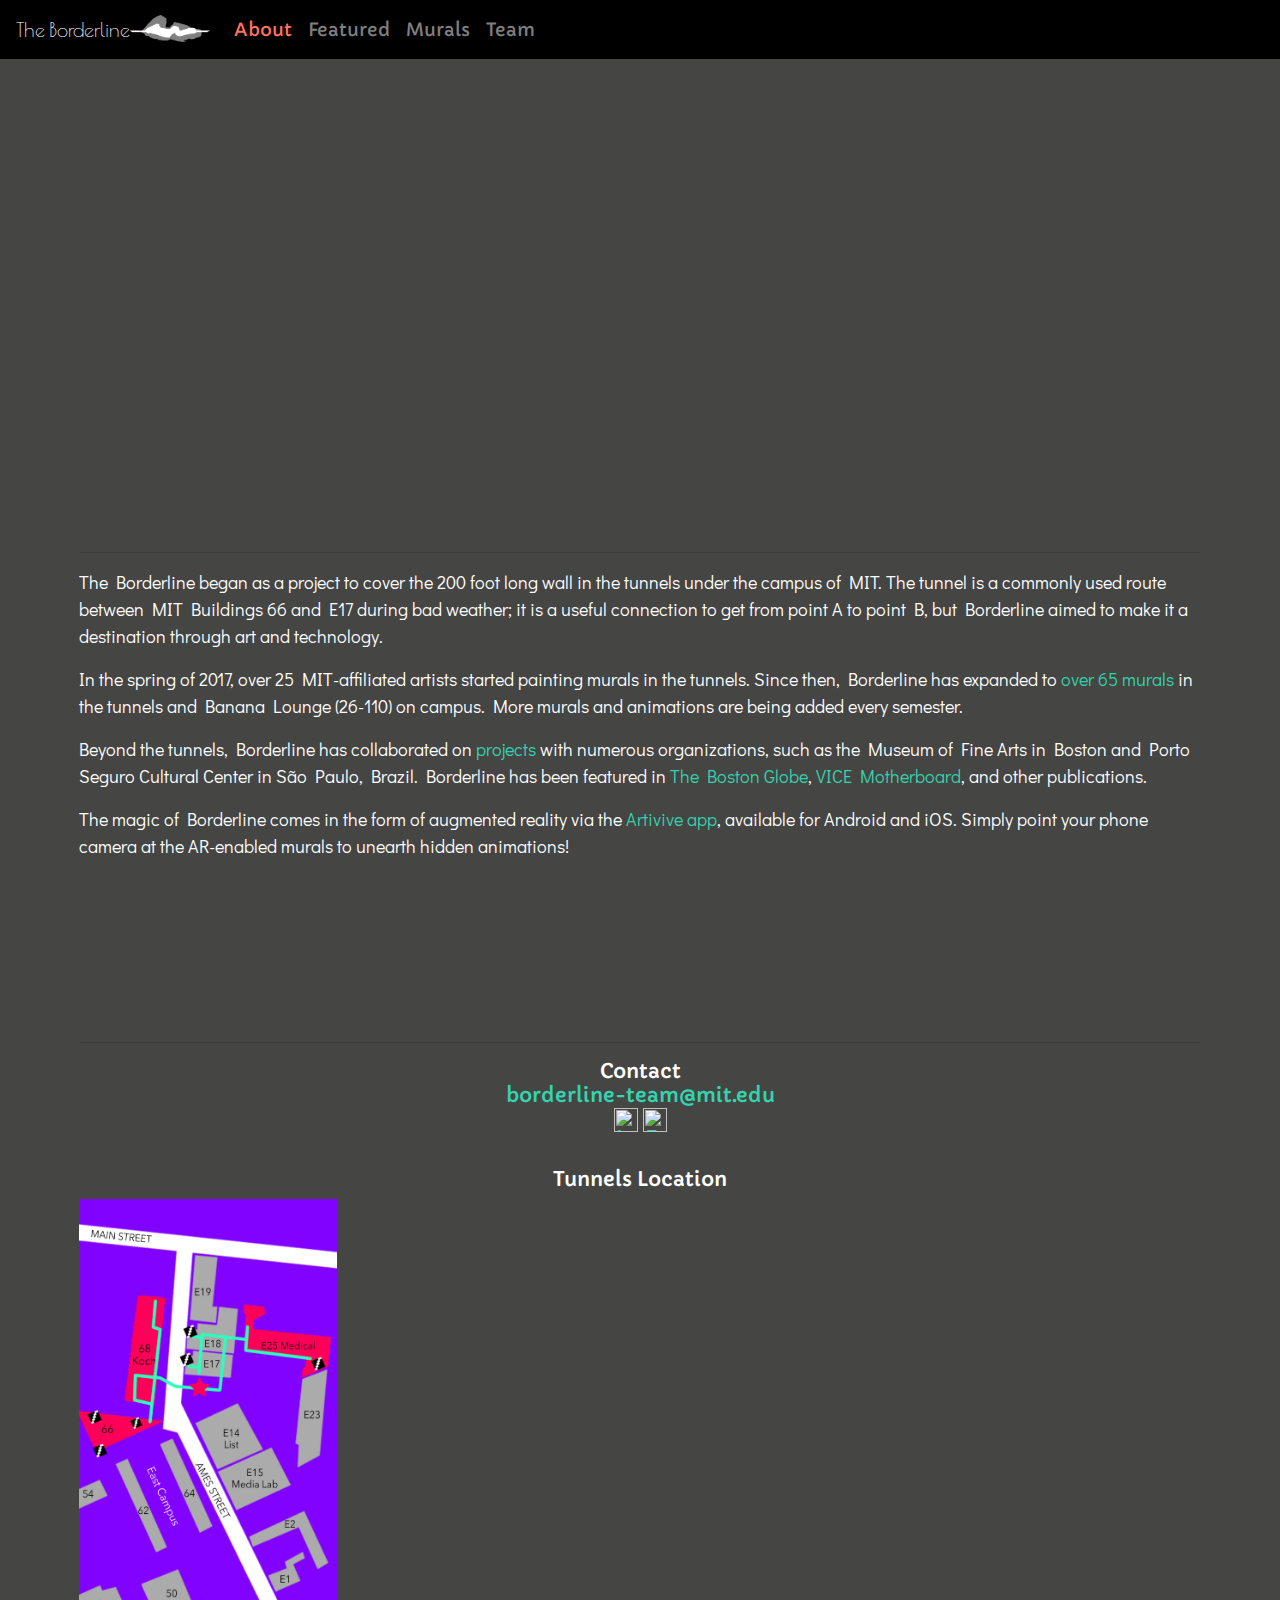
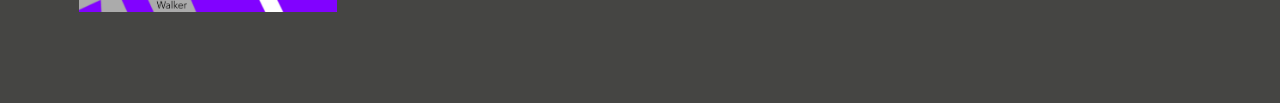
==== about.html @ 9fb213d9 "fix charset for foreign characters" ====
<html>

<head>
  <title>About</title>
  <link rel='icon' href='./images/assets/circleLogo.png' type='image/x-icon'>

  <meta name="viewport" content="width=device-width, initial-scale=1">
  <meta http-equiv="Content-Type" content="text/html; charset=utf-8">
  <script src="https://ajax.googleapis.com/ajax/libs/jquery/3.4.1/jquery.min.js"></script>

  <link rel="stylesheet" href="https://maxcdn.bootstrapcdn.com/bootstrap/4.4.1/css/bootstrap.min.css">
  <script src="https://cdnjs.cloudflare.com/ajax/libs/popper.js/1.16.0/umd/popper.min.js"></script>
  <script src="https://maxcdn.bootstrapcdn.com/bootstrap/4.4.1/js/bootstrap.min.js"></script>

  <link rel="stylesheet" href="https://use.fontawesome.com/releases/v5.7.0/css/all.css">
  <link href="https://fonts.googleapis.com/css2?family=Capriola&display=swap" rel="stylesheet">
  <link href="https://fonts.googleapis.com/css2?family=Didact+Gothic&display=swap" rel="stylesheet">
  <link href="https://fonts.googleapis.com/css2?family=Poiret+One&display=swap" rel="stylesheet">

  <link rel="stylesheet" href="main.css">

  <style>
    .about-page {
      width: 90%;
    }

    h5 {
      text-align: center;
    }

    #youTube {
      height: 50%;
    }

    .ar {
      text-align: center;
    }

    video {
      width: 60%;
      display: inline-block;
    }

    #gmap {
      width: 100%;
      height: 100%;
    }

    @media only screen and (max-width: 600px) {
      #youTube {
        height: 25%;
      }

      video {
        width: 90%;
      }
    }
  </style>
</head>

<body>
  <nav class="navbar navbar-expand-md navbar-dark sticky">
    <!-- Brand/logo   -->
    <a class="navbar-brand" href="index.html">
      <div class="text-logo">The Borderline</div>
      <img src="./images/assets/grayLogo.png" alt="Borderline" style="width: 80px;">
    </a>

    <!-- Hamburger -->
    <button class="navbar-toggler" type="button" data-toggle="collapse" data-target="#navbarSupportedContent"
      aria-controls="navbarSupportedContent" aria-expanded="false" aria-label="Toggle navigation">
      <span class="navbar-toggler-icon"></span>
    </button>

    <!-- Links -->
    <div class="collapse navbar-collapse" id="navbarSupportedContent">
      <ul class="navbar-nav mr-auto">
        <li class="nav-item active"><a class="nav-link" href="#">
            About
          </a></li>
        <li class="nav-item dropdown"><a class="nav-link" href="featured.html">
            Featured
          </a>
          <div class="dropdown-content" id="dc">
            <!-- <a href="projects.html">Projects</a>
            <a href="blog.html">Blog</a>
            <a href="mural_blog.html">Artists</a> -->
            <a href="featured.html#press">Press</a>
          </div>
        </li>
        <li class="nav-item"><a class="nav-link" href="murals.html">
            Murals
          </a></li>
        <li class="nav-item"><a class="nav-link" href="team.html">
            Team
          </a></li>
      </ul>
    </div>
  </nav>

  <div class="container-fluid about-page">
    <br>
    <iframe id="youTube" width="100%" src="https://www.youtube.com/embed/0rUwgOZ4LUg" frameborder="0"
      allow="accelerometer; autoplay; encrypted-media; gyroscope; picture-in-picture" allowfullscreen></iframe>
    <hr>
    <div class="intro">
      <p>The Borderline began as a project to cover the 200 foot long wall in the tunnels under the campus of MIT. The
        tunnel is a commonly used route between MIT Buildings 66 and E17 during bad weather; it is a useful connection
        to get from point A to point B, but Borderline aimed to make it a destination through art and technology.
      </p>
      <p>
        In the spring of 2017, over 25 MIT-affiliated artists started painting murals in the tunnels. Since then,
        Borderline has expanded to <a href="murals.html" target="murals">over 65 murals</a> 
        in the tunnels and Banana Lounge (26-110) on campus. More murals and
        animations are being added every semester.
      </p>
      <p>Beyond the tunnels, Borderline has collaborated on <a href="featured.html" target="murals">projects</a> with numerous organizations, such as the Museum of
        Fine Arts in Boston and Porto Seguro Cultural Center in São Paulo, Brazil.
        Borderline has been featured in
        <a href="https://www3.bostonglobe.com/metro/2017/06/27/mit-students-create-mural-that-moves-when-viewed-through-smartphone/u1idI24UPjFoplIaPFroXP/story.html"
          target="bg">The Boston Globe</a>,
        <a href="https://www.vice.com/en_us/article/xw8bbn/mit-students-made-an-interactive-augmented-reality-mural"
          target="vice">VICE Motherboard</a>, and other publications.
      </p>
      <p>The magic of Borderline comes in the form of augmented reality via the <a
          href="https://apps.apple.com/us/app/artivive/id1188737494" target="vive">Artivive app</a>, available for
        Android and iOS. Simply point your phone camera at the AR-enabled murals to unearth hidden animations!
      </p>
      <div class="ar">
        <video loop="" muted="" webkit-playsinline="" playsinline="" autoplay="" preload="auto">Your browser does not
          support HTML5 video.
          <source src="https://oembed.vice.com/files/87cb4159cece173779e9c84d7fe15b95.mp4" type="video/mp4"></video>
      </div>
      <hr>
      <h5>Contact <br> <a href="mailto:borderline-team@mit.edu?Subject=Interest"
          target="mail">borderline-team@mit.edu</a><br>
        <a href="https://www.instagram.com/mitborderline/" target="_ig"><img width="24px" height="24px" alt="Instagram"
            src="https://image.flaticon.com/icons/svg/174/174855.svg"></a>
        <a href="https://www.facebook.com/mitborderline/" target="_fb"><img width="24px" height="24px" alt="Facebook"
            src="https://image.flaticon.com/icons/svg/124/124010.svg"></a>
      </h5>
      <br>
      <h5>Tunnels Location <br> </h5>

      <div class="row">
        <div class="col-sm-3">
          <img width="100%" alt="Tunnels Map" src="./images/assets/tunnelMap.jpg">
        </div>
        <div class="col-sm-9">
          <iframe id="gmap"
            src="https://www.google.com/maps/embed?pb=!1m18!1m12!1m3!1d47174.47155937263!2d-71.16149754530454!3d42.355218621588!2m3!1f0!2f0!3f0!3m2!1i1024!2i768!4f13.1!3m3!1m2!1s0x89e370a8dfa0f551%3A0x1d98765812e5e8c6!2s55%20Ames%20St%2C%20Cambridge%2C%20MA%2002142!5e0!3m2!1sen!2sus!4v1587864062719!5m2!1sen!2sus"
            frameborder="0" style="border:0;" allowfullscreen="" aria-hidden="false" tabindex="0"></iframe>
        </div>
      </div>

    </div>

  </div>

  <br>

</body>

</html>
---- main.css ----
body {
    font-family: 'Capriola', sans-serif;
    font-size: large;
    background-color: #454543;
    overflow-x: hidden;
    color: white;
  }

.navbar-brand{
    float: left;
  }


.text-logo{
  font-family: 'Poiret One', cursive; 
  color: white;
  float: left;
}

.active a {
    color: #ff7360 !important;
  }

a {
    color: #34d4ae;
  }

.nav-item:hover:not(.active) a {
    color: #34d4ae !important;
  }

.sticky {
    position: sticky;
    top: 0;
    background-color: black;
    z-index: 999;
  }

body p {
    font-family: 'Didact Gothic', sans-serif;
  }

.container-fluid {
    margin: 0 5% 5% 5%;
    color: white;
  }

.intro {
    font-size: large;
  }
  
.dropdown {
    position: relative;
    display: inline-block;
  }

.dropdown-content {
    display: none;
    position: absolute;
    background-color:black;
    min-width: 120px;
    box-shadow: 0px 8px 16px 0px rgba(0, 0, 0, 0.2);
    z-index: 1;
    border-radius: 3px;
    color: white !important;
  }

#dc a {
    padding: 12px 16px;
    text-decoration: none;
    display: block;
    border-radius: 3px;
    color: rgba(255,255,255,0.5) !important;
  }

#dc a:hover {
    background-color: #262626;
    color: #34d4ae !important;
  }

.dropdown:hover .dropdown-content {
    display: block;
  }

@media only screen and (max-width: 768px) {
    .dropdown:hover .dropdown-content {
      display: none !important;
    }
  }
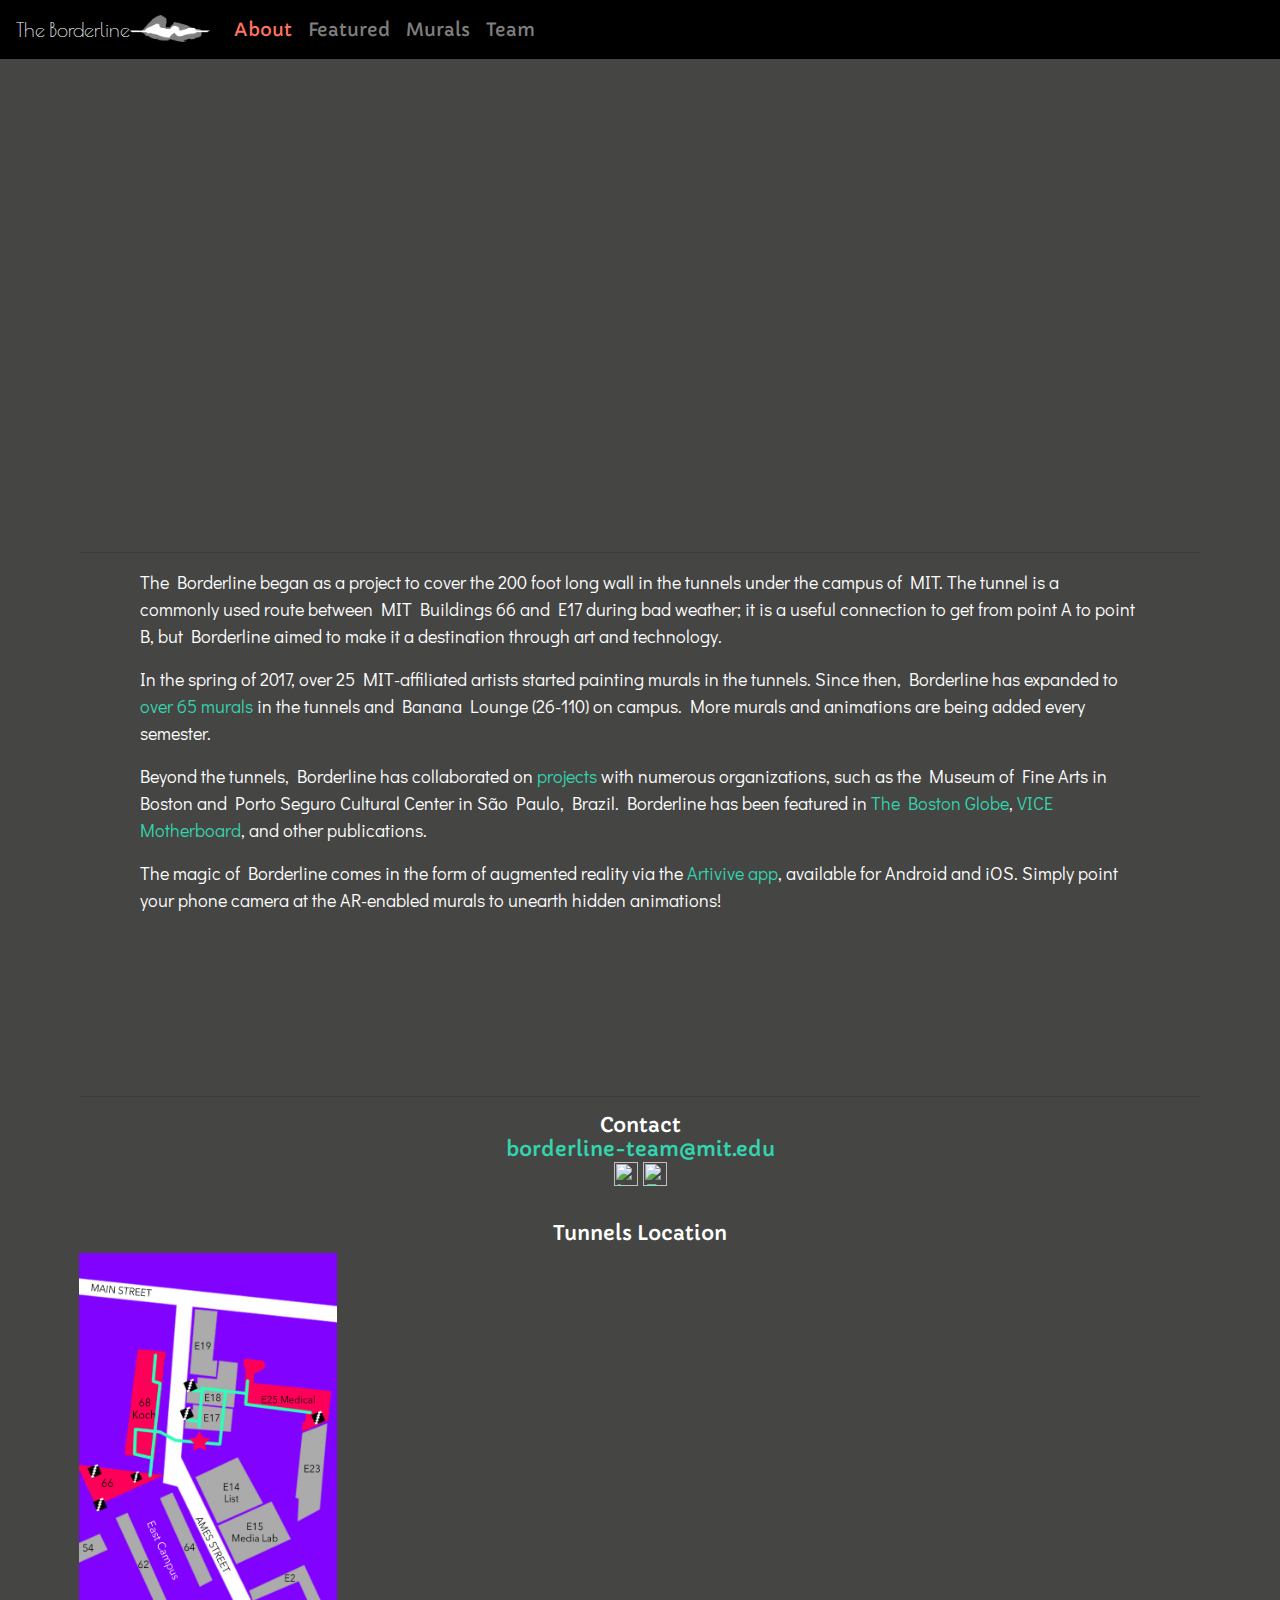
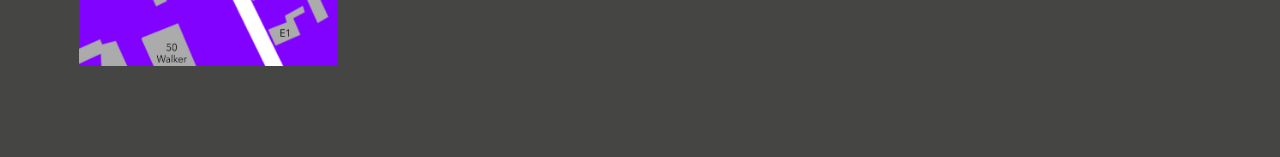
==== commit 5fe509bb: "made blogs less wide" ====
--- a/about.html
+++ b/about.html
@@ -18,6 +18,7 @@
   <link href="https://fonts.googleapis.com/css2?family=Poiret+One&display=swap" rel="stylesheet">
 
   <link rel="stylesheet" href="main.css">
+  <link rel="stylesheet" href="blogs.css">
 
   <style>
     .about-page {
@@ -82,9 +83,9 @@
             Featured
           </a>
           <div class="dropdown-content" id="dc">
-            <!-- <a href="projects.html">Projects</a>
+            <a href="projects.html">Projects</a>
             <a href="blog.html">Blog</a>
-            <a href="mural_blog.html">Artists</a> -->
+            <a href="mural_blog.html">Artists</a>
             <a href="featured.html#press">Press</a>
           </div>
         </li>
--- a/main.css
+++ b/main.css
@@ -86,4 +86,36 @@
     .dropdown:hover .dropdown-content {
       display: none !important;
     }
+  }
+
+  #top-btn {
+    display: none;
+    position: fixed;
+    bottom: 20px;
+    right: 30px;
+    z-index: 99;
+    border: none;
+    outline: none;
+    background-color: #ff1e00;
+    color: white;
+    cursor: pointer;
+    padding: 10px;
+    border-radius: 10px;
+    font-size: 14px;
+  }
+
+  #top-btn:hover {
+    cursor: pointer;
+    background-color: #ff7360;
+  }
+  .article {
+    display: inline-block;
+  }
+
+  .date {
+    color: #ff7360;
+  }
+
+  .italic {
+    font-style: italic;
   }--- a/blogs.css
+++ b/blogs.css
@@ -0,0 +1,13 @@
+body {
+    text-align: center;
+}
+
+p {
+    text-align: left;
+    max-width: max(80%, 1000px);
+    display: inline-block;
+}
+
+.images {
+    text-align: center !important;
+}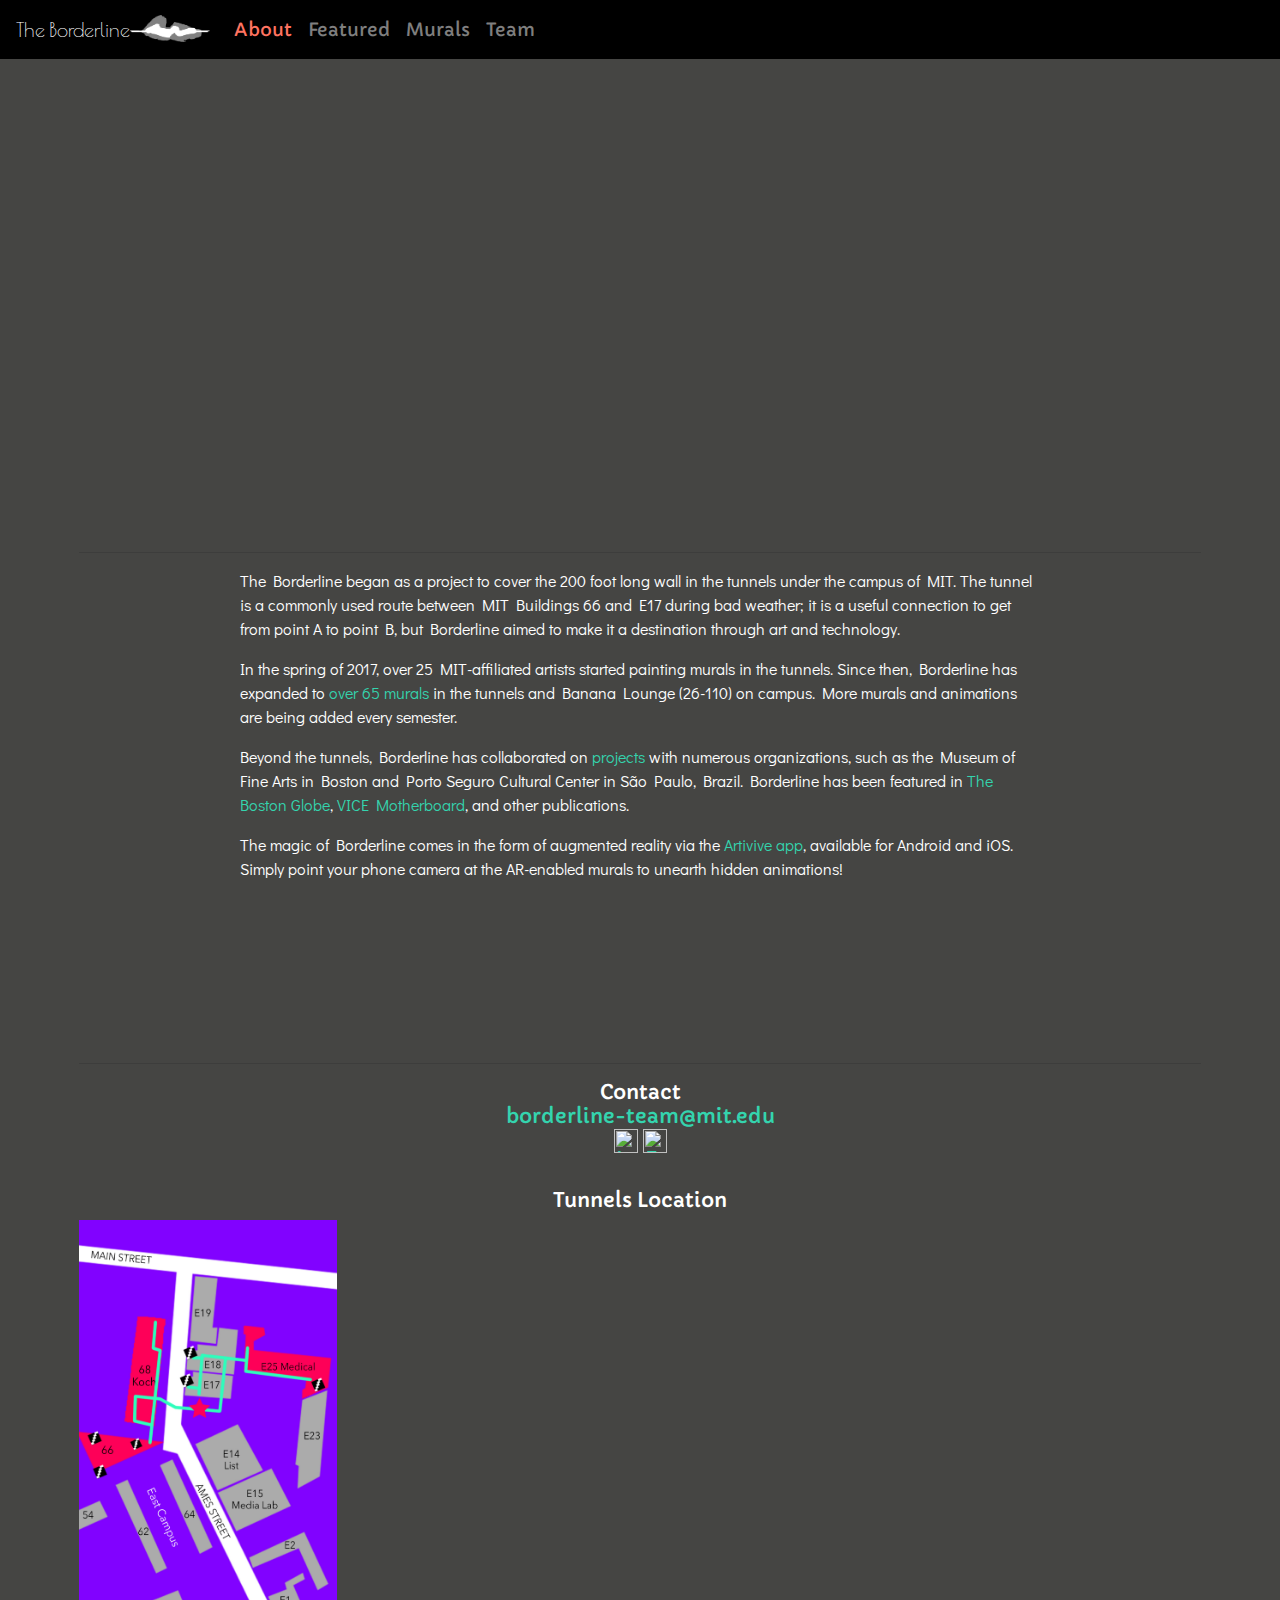
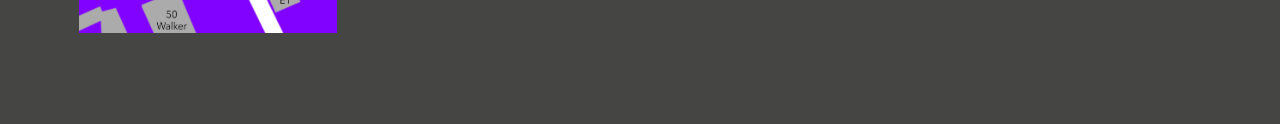
==== commit cebb570d: "make videos less wide" ====
--- a/about.html
+++ b/about.html
@@ -101,7 +101,7 @@
 
   <div class="container-fluid about-page">
     <br>
-    <iframe id="youTube" width="100%" src="https://www.youtube.com/embed/0rUwgOZ4LUg" frameborder="0"
+    <iframe id="youTube" style="width: 80%;" src="https://www.youtube.com/embed/0rUwgOZ4LUg" frameborder="0"
       allow="accelerometer; autoplay; encrypted-media; gyroscope; picture-in-picture" allowfullscreen></iframe>
     <hr>
     <div class="intro">
--- a/blogs.css
+++ b/blogs.css
@@ -4,10 +4,20 @@
 
 p {
     text-align: left;
-    max-width: max(80%, 1000px);
+    max-width: min(80%, 800px);
     display: inline-block;
+    font-size: 16px;
+}
+
+@media only screen and (max-width: 768px) {
+    p {
+        max-width: 100% !important;
+        font-size: large !important;
+    }
 }
 
 .images {
     text-align: center !important;
+    margin-bottom: 10px;
+    margin-top: 10px;
 }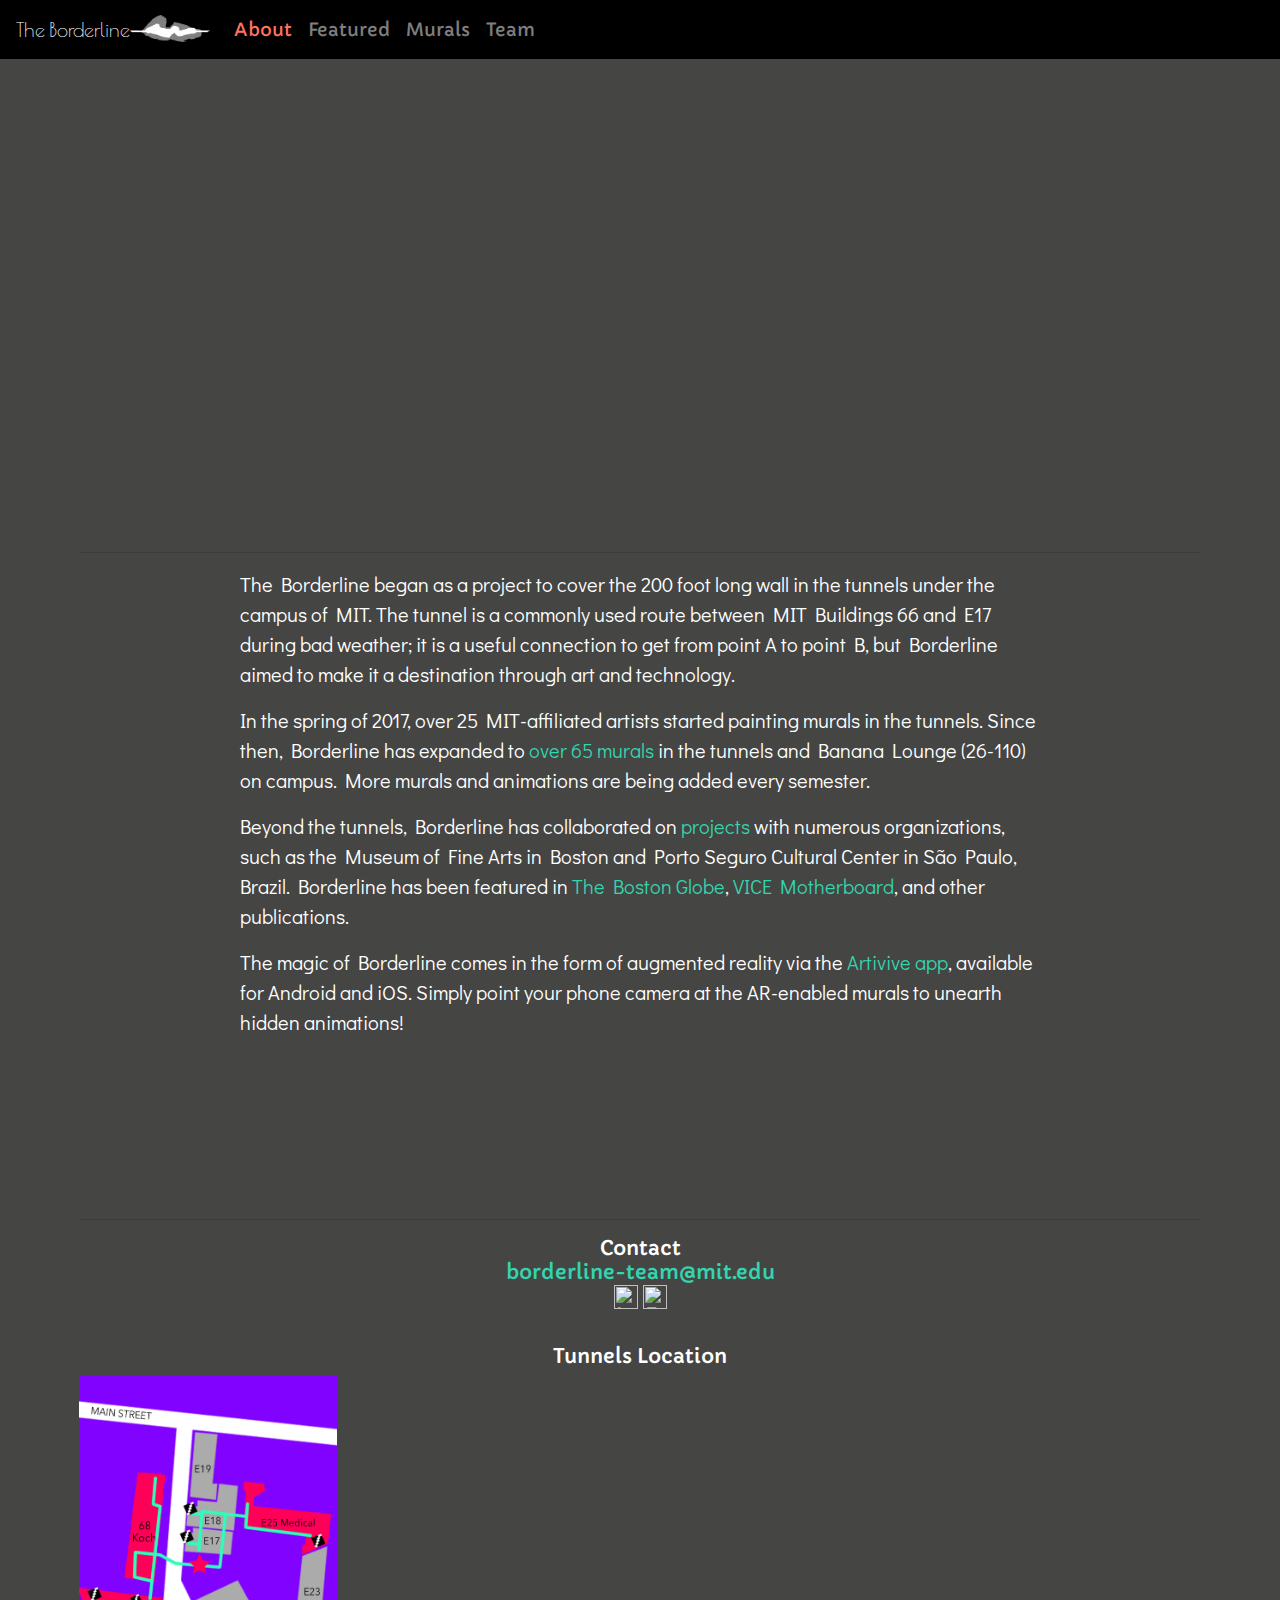
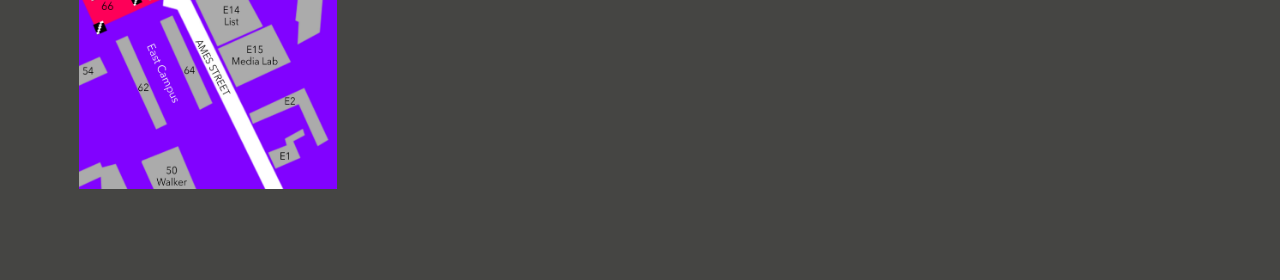
==== commit dce357b8: "slowed animations and made team page less wide" ====
--- a/about.html
+++ b/about.html
@@ -21,6 +21,9 @@
   <link rel="stylesheet" href="blogs.css">
 
   <style>
+    p {
+      font-size: 20px;
+    }
     .about-page {
       width: 90%;
     }
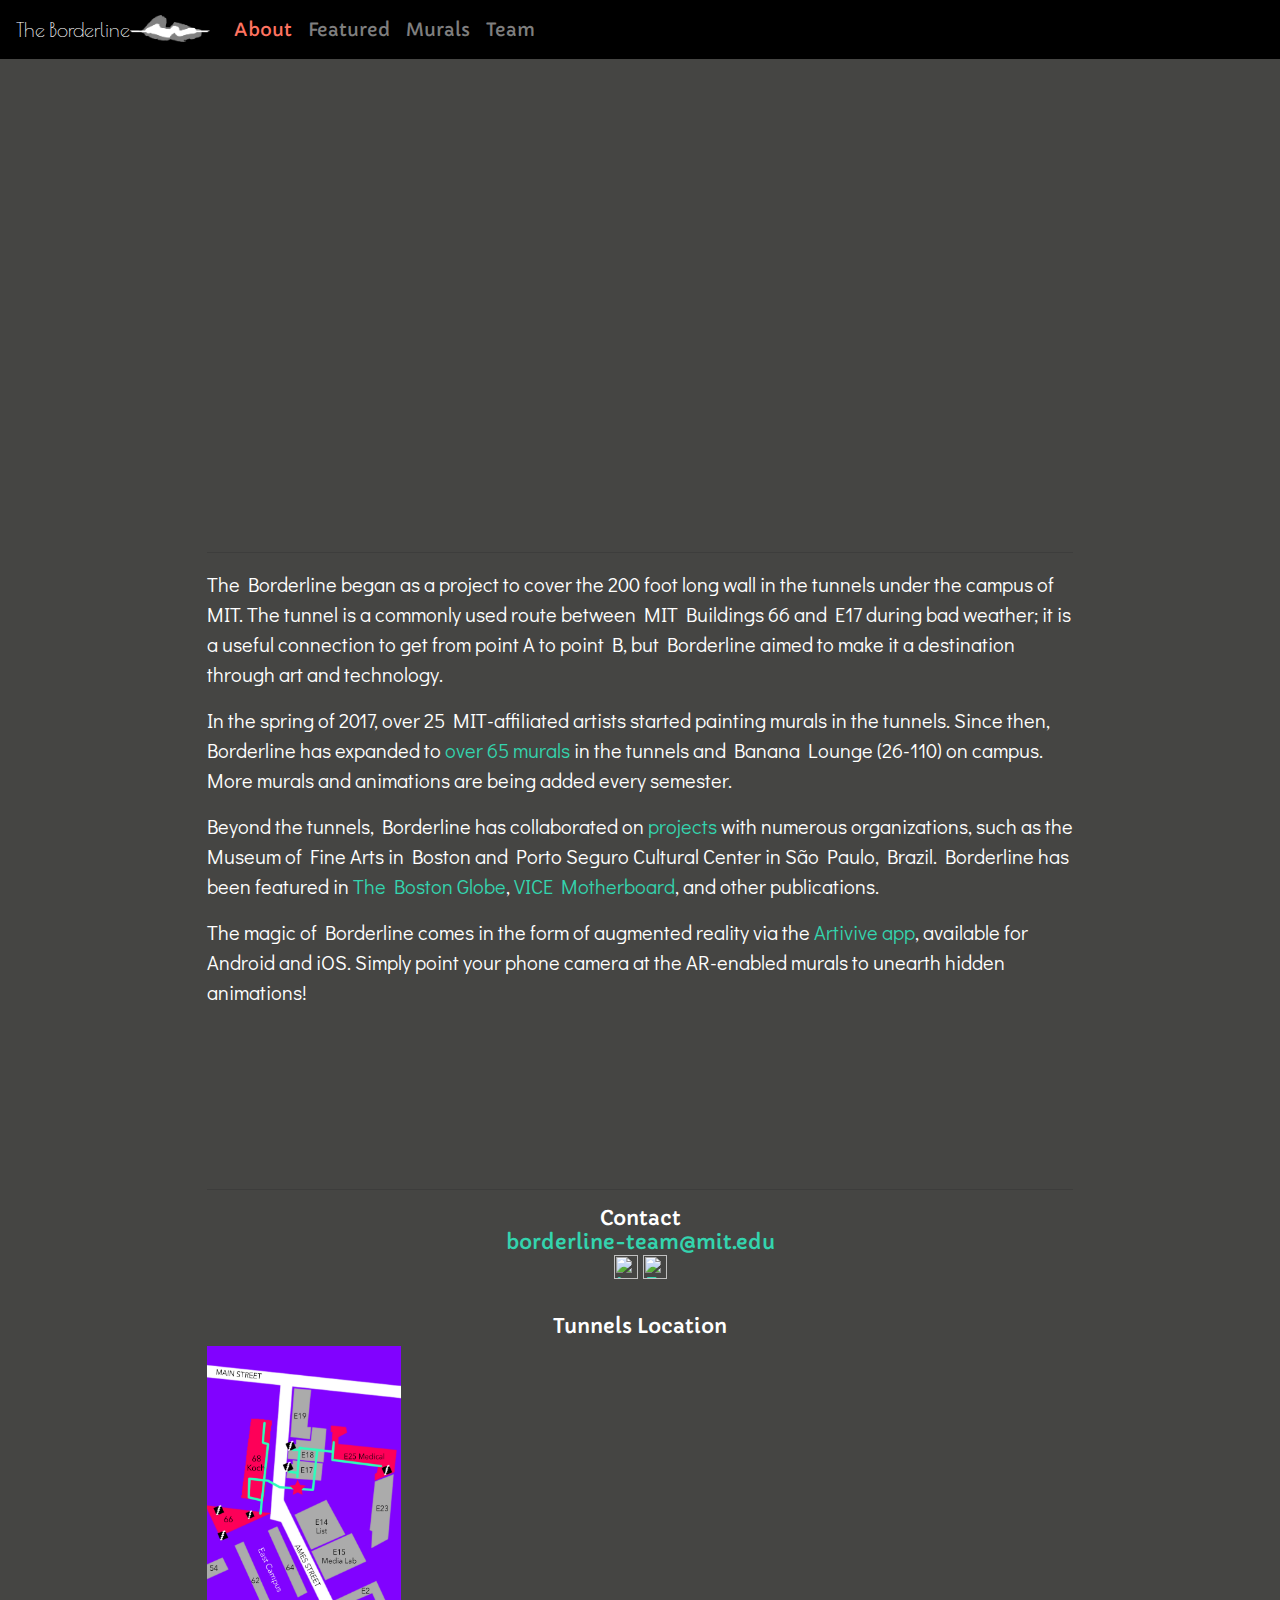
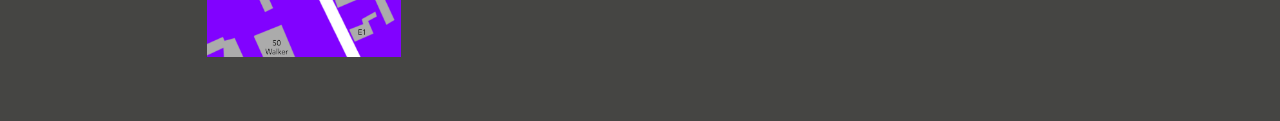
==== commit b89b0a02: "fix center-content css" ====
--- a/about.html
+++ b/about.html
@@ -18,7 +18,7 @@
   <link href="https://fonts.googleapis.com/css2?family=Poiret+One&display=swap" rel="stylesheet">
 
   <link rel="stylesheet" href="main.css">
-  <link rel="stylesheet" href="blogs.css">
+  <link rel="stylesheet" href="center-content.css">
 
   <style>
     p {
--- a/center-content.css
+++ b/center-content.css
@@ -0,0 +1,23 @@
+body {
+    text-align: center;
+  }
+
+  p {
+    font-size: 20px !important;
+    text-align: left;
+  }
+
+  .container-fluid {
+    display: inline-block;
+    max-width: min(70%, 1000px);
+  }
+
+  @media only screen and (max-width: 600px) {
+    .container-fluid {
+        max-width: 90%;
+    }
+  }
+
+  nav {
+    text-align: left !important;
+}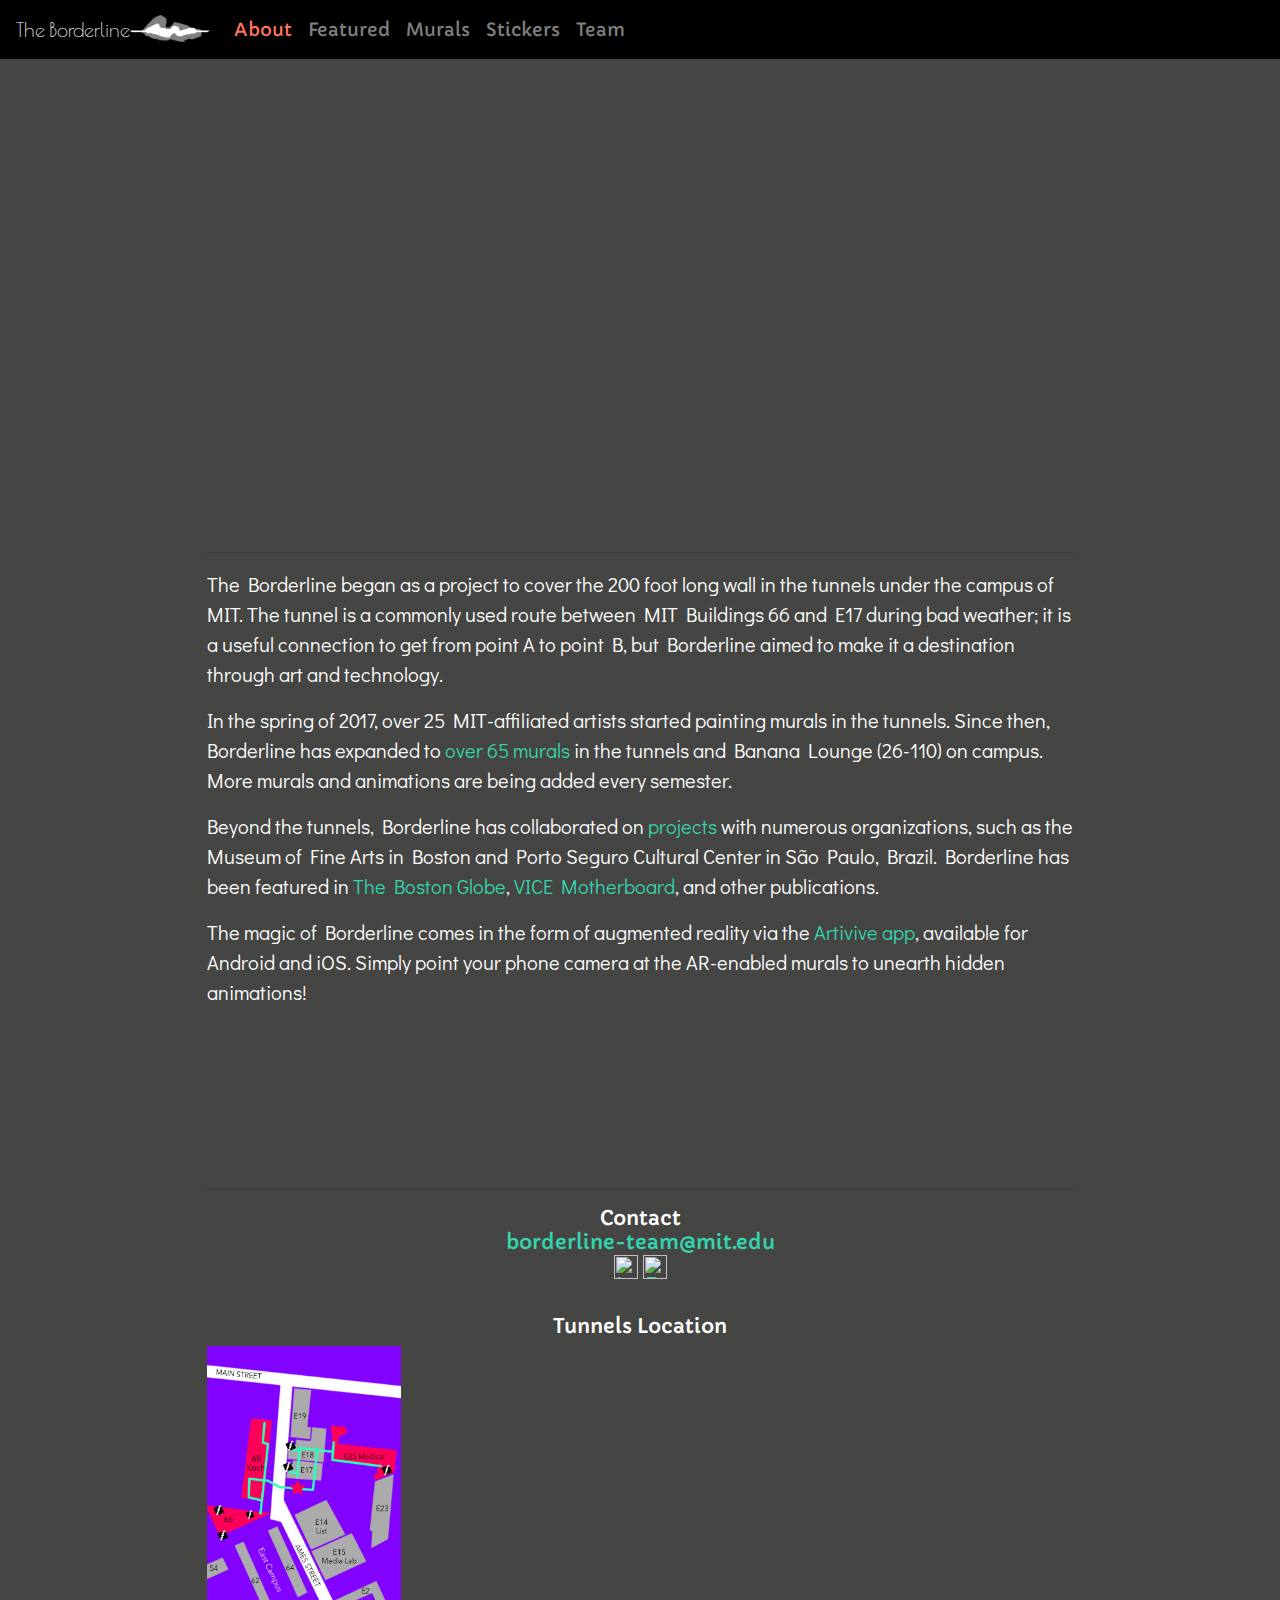
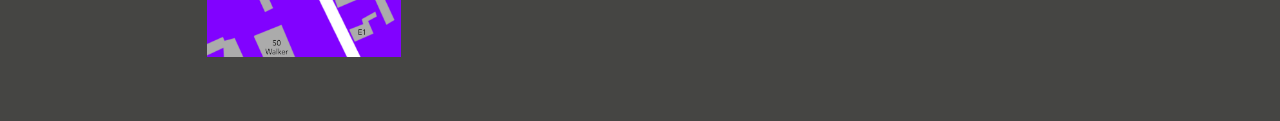
==== commit 63d717a7: "add RedBubble/Stickers to navbar" ====
--- a/about.html
+++ b/about.html
@@ -24,6 +24,7 @@
     p {
       font-size: 20px;
     }
+
     .about-page {
       width: 90%;
     }
@@ -95,6 +96,9 @@
         <li class="nav-item"><a class="nav-link" href="murals.html">
             Murals
           </a></li>
+        <li class="nav-item"><a class="nav-link" href="https://www.redbubble.com/people/mit-borderline/shop">
+            Stickers
+          </a></li>
         <li class="nav-item"><a class="nav-link" href="team.html">
             Team
           </a></li>
@@ -114,11 +118,12 @@
       </p>
       <p>
         In the spring of 2017, over 25 MIT-affiliated artists started painting murals in the tunnels. Since then,
-        Borderline has expanded to <a href="murals.html" target="murals">over 65 murals</a> 
+        Borderline has expanded to <a href="murals.html" target="murals">over 65 murals</a>
         in the tunnels and Banana Lounge (26-110) on campus. More murals and
         animations are being added every semester.
       </p>
-      <p>Beyond the tunnels, Borderline has collaborated on <a href="featured.html" target="murals">projects</a> with numerous organizations, such as the Museum of
+      <p>Beyond the tunnels, Borderline has collaborated on <a href="featured.html" target="murals">projects</a> with
+        numerous organizations, such as the Museum of
         Fine Arts in Boston and Porto Seguro Cultural Center in São Paulo, Brazil.
         Borderline has been featured in
         <a href="https://www3.bostonglobe.com/metro/2017/06/27/mit-students-create-mural-that-moves-when-viewed-through-smartphone/u1idI24UPjFoplIaPFroXP/story.html"
@@ -133,7 +138,8 @@
       <div class="ar">
         <video loop="" muted="" webkit-playsinline="" playsinline="" autoplay="" preload="auto">Your browser does not
           support HTML5 video.
-          <source src="https://oembed.vice.com/files/87cb4159cece173779e9c84d7fe15b95.mp4" type="video/mp4"></video>
+          <source src="https://oembed.vice.com/files/87cb4159cece173779e9c84d7fe15b95.mp4" type="video/mp4">
+        </video>
       </div>
       <hr>
       <h5>Contact <br> <a href="mailto:borderline-team@mit.edu?Subject=Interest"
--- a/main.css
+++ b/main.css
@@ -82,6 +82,10 @@
     display: block;
   }
 
+.images img{
+    padding-bottom: 10px;
+  }
+
 @media only screen and (max-width: 768px) {
     .dropdown:hover .dropdown-content {
       display: none !important;
--- a/center-content.css
+++ b/center-content.css
@@ -5,6 +5,7 @@
   p {
     font-size: 20px !important;
     text-align: left;
+    font-family: 'Didact Gothic', sans-serif;
   }
 
   .container-fluid {
@@ -20,4 +21,10 @@
 
   nav {
     text-align: left !important;
+}
+
+.images {
+  text-align: center !important;
+  margin-bottom: 10px;
+  margin-top: 10px;
 }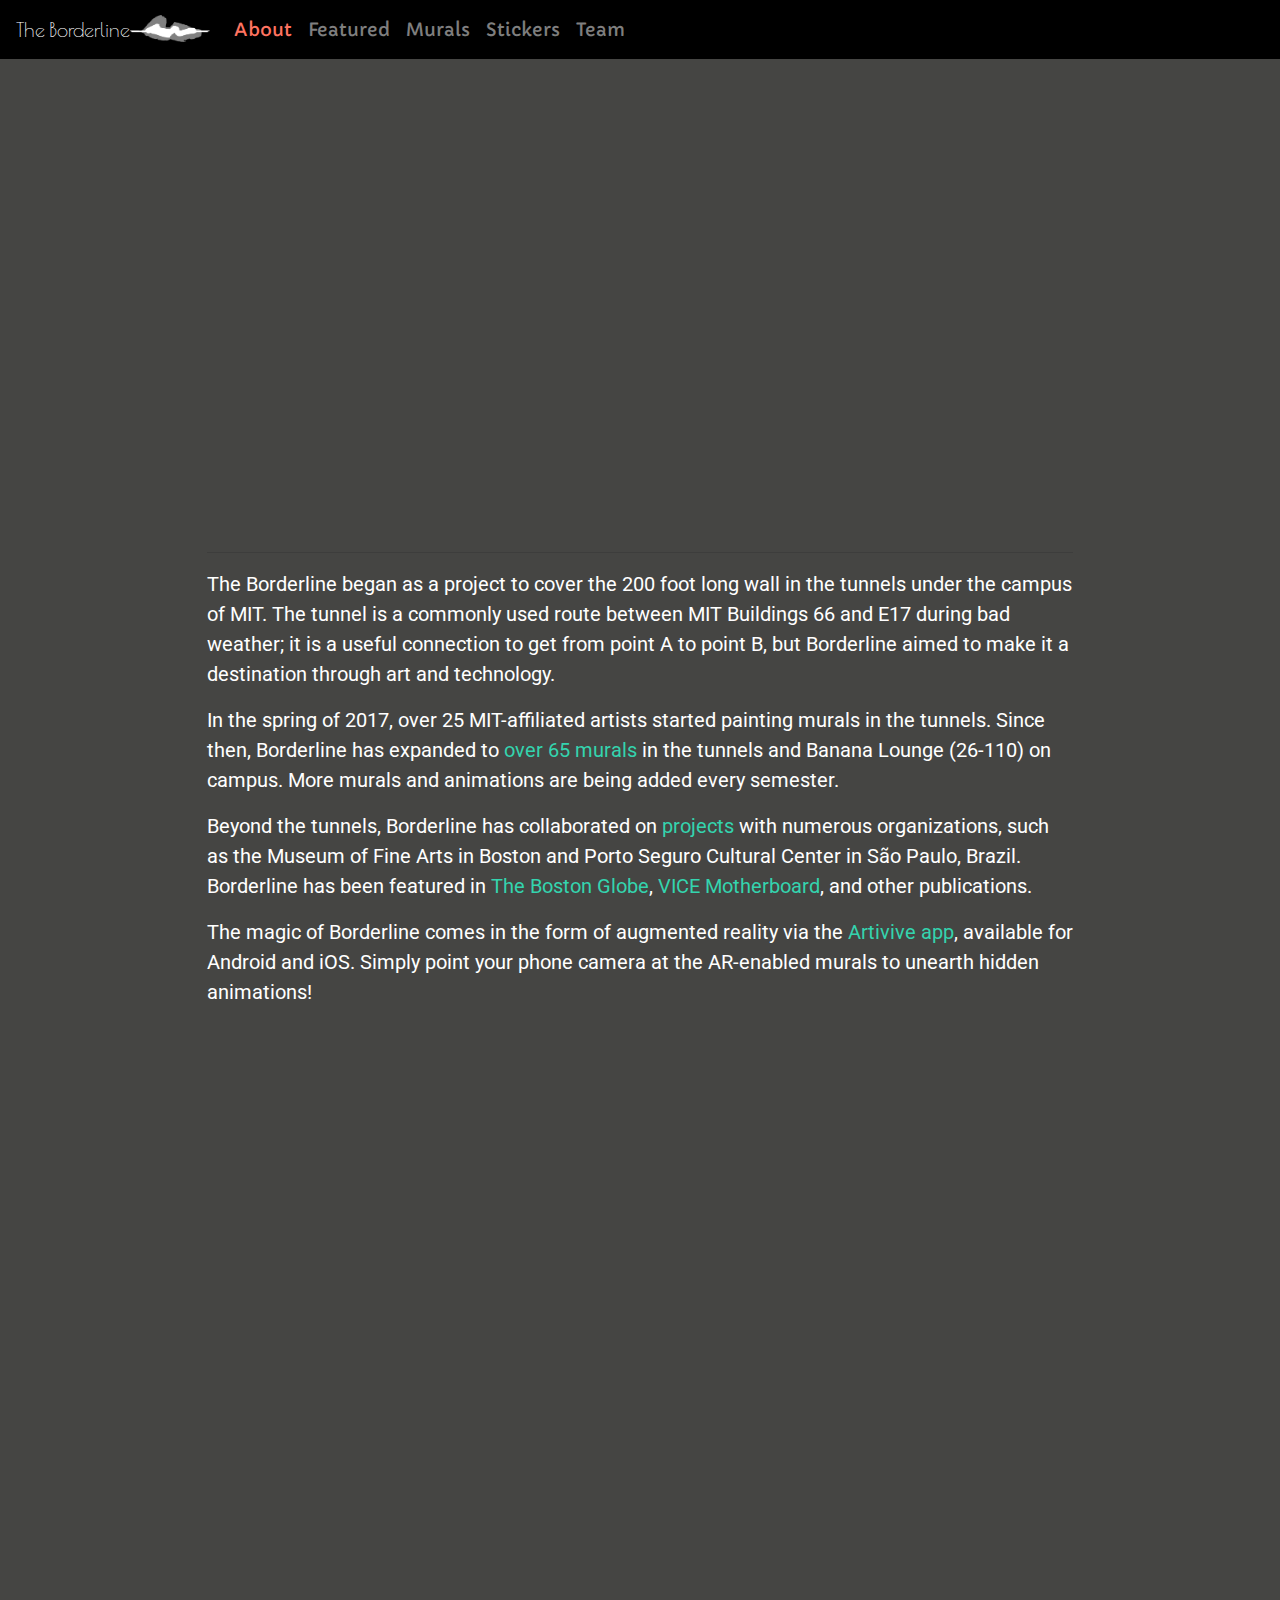
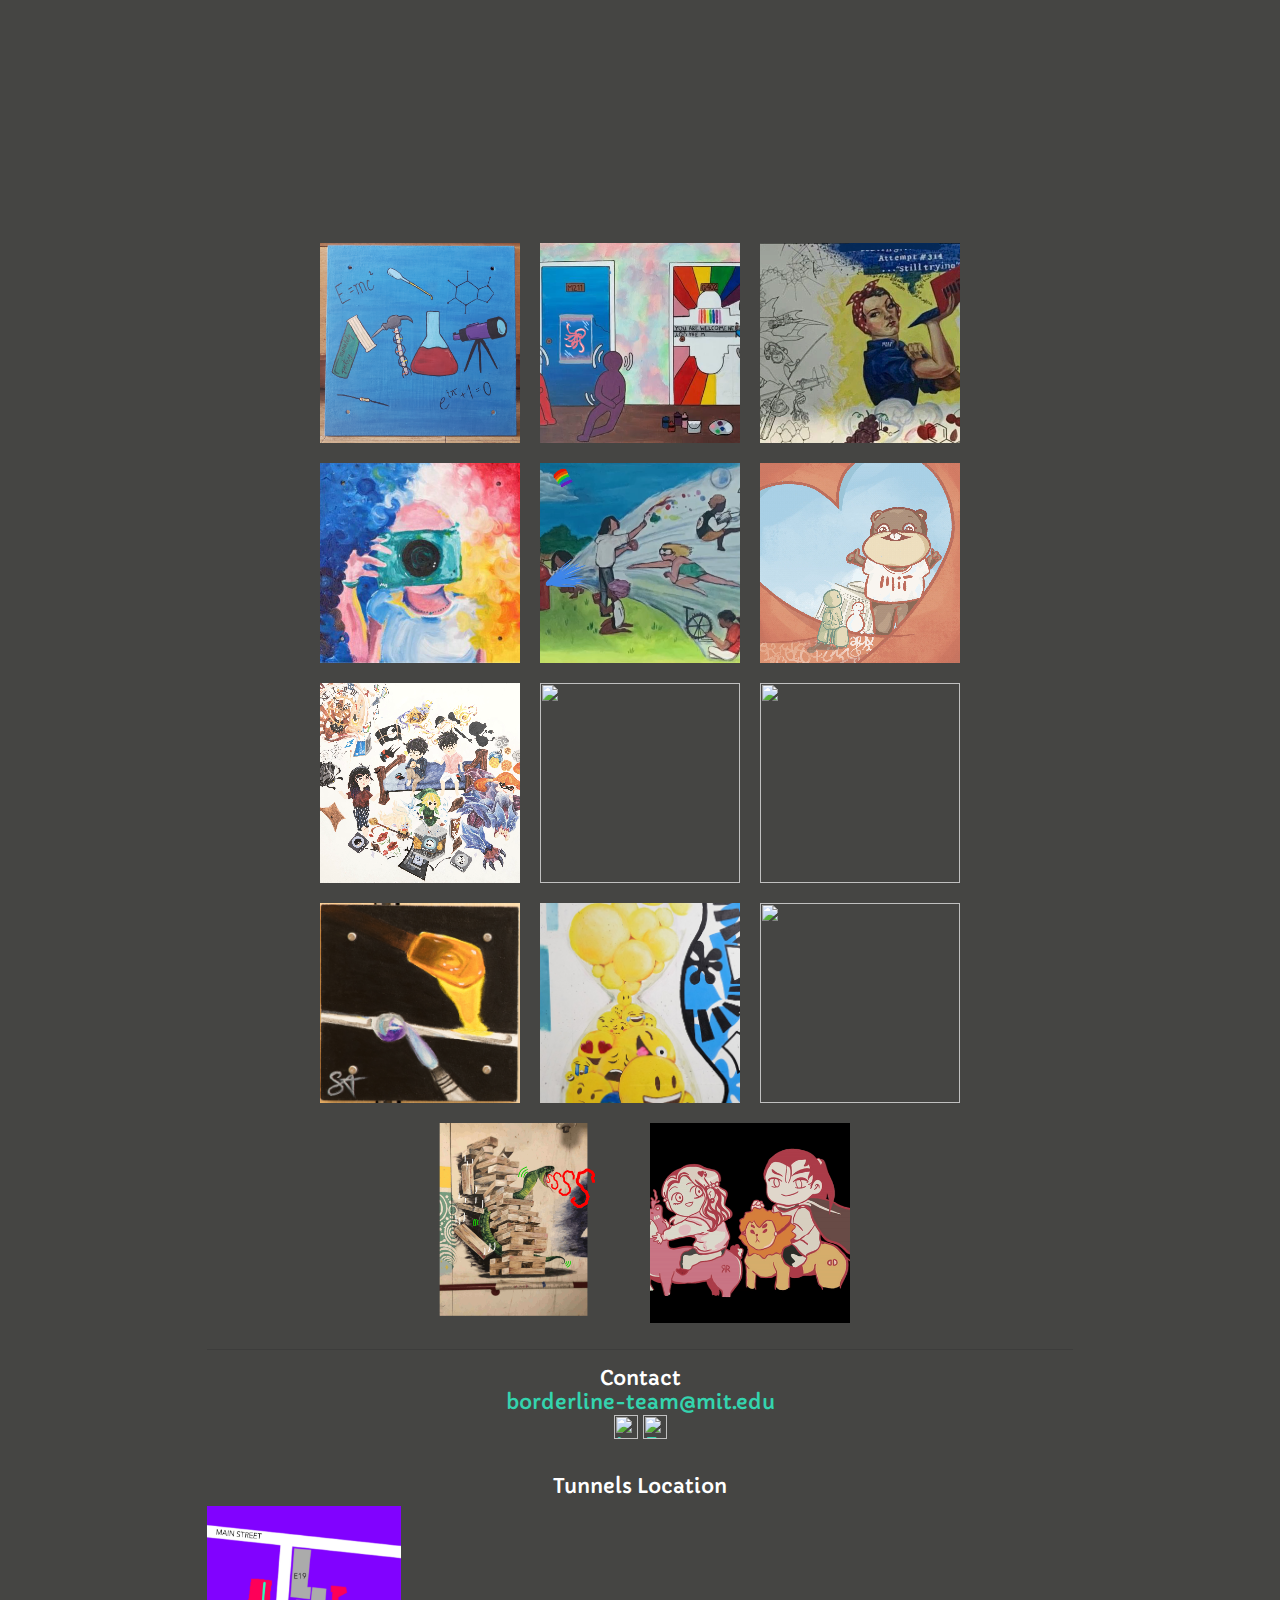
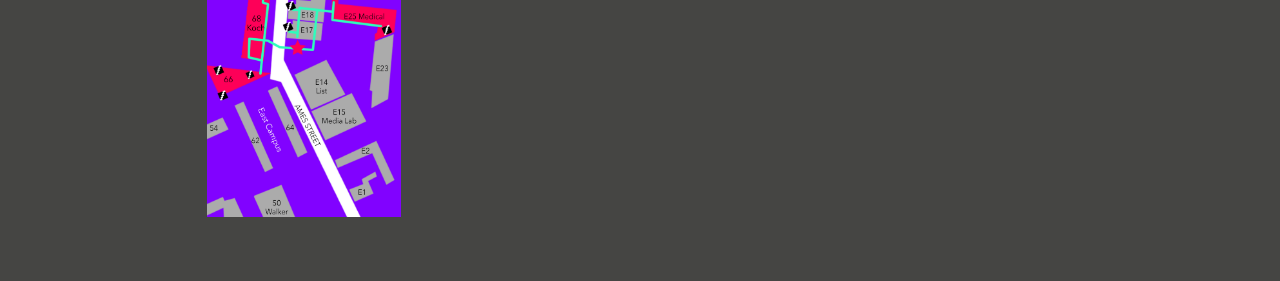
==== commit fdc738a7: "Added blog for welcome center, also added welcome center murals onto mural page w/ its toggle. Also " ====
--- a/about.html
+++ b/about.html
@@ -60,6 +60,84 @@
         width: 90%;
       }
     }
+    .flex-container {
+      display: flex;
+      flex-wrap: wrap;
+      justify-content: center;
+      align-items: center;
+    }
+    
+    .project {
+      padding: 10px;
+    }
+    .project .video {
+      position: relative;
+      width: 200px;
+      height: 200px;
+    }
+    .project video, .project img {
+      cursor: pointer;
+      width: 200px;
+      height: 200px;
+      object-fit: cover;
+    }
+   /*  .accordion {
+      text-align: left;
+    } */
+
+    /* .mural:hover img {
+      cursor: pointer;
+      opacity: 0.5;
+    } */
+
+    .mural:hover .details {
+      cursor: pointer;
+      transition-duration: 0.8s;
+      opacity: 0.7;
+    }
+    .mural {
+      width: 200px;
+      height: 200px;
+      object-fit: cover;
+    }
+    .mural .animated {
+      cursor: pointer;
+      position: absolute;
+      left: 0;
+      top: 0;
+      display: none;
+      width: 200px;
+      height: 200px;
+      object-fit: cover;
+    }
+    .mural:hover .animated {
+      display: block;
+    }
+    .details {
+      font: 'Capriola', sans-serif;
+      font-weight: bold;
+      font-size: 2vw;
+      color: #34d4ae;
+      position: absolute;
+      top: /* 8px; */0px;
+      left: /* 3px; */0px;
+      margin: auto;
+      width: /* 98%; */100%;
+      background-color: black;
+      opacity: 0;
+    }
+    .background {
+      background-color:rgba(255, 255, 255, 0.733);
+    }
+      .title {
+      padding-top: 20%;
+      color: white;
+    }
+
+    .details p {
+      text-align: center;
+    }
+
   </style>
 </head>
 
@@ -135,12 +213,122 @@
           href="https://apps.apple.com/us/app/artivive/id1188737494" target="vive">Artivive app</a>, available for
         Android and iOS. Simply point your phone camera at the AR-enabled murals to unearth hidden animations!
       </p>
+
+    </div>
       <div class="ar">
         <video loop="" muted="" webkit-playsinline="" playsinline="" autoplay="" preload="auto">Your browser does not
           support HTML5 video.
           <source src="https://oembed.vice.com/files/87cb4159cece173779e9c84d7fe15b95.mp4" type="video/mp4">
         </video>
       </div>
+      <div class="flex-container">
+        <div class="project storywall">
+            <video class="video" loop="" muted="" webkit-playsinline="" playsinline="" autoplay="" preload="auto">
+              <source src="storywall_animations/11 with mural storywall - Yiming Chen.mp4" type="video/mp4">
+              </video>
+        </div>
+        <div class="project storywall">
+            <video class="video" loop="" muted="" webkit-playsinline="" playsinline="" autoplay="" preload="auto">
+              <source src="storywall_animations/12-10fpsAnimation-withMural-FINAL - Sruthi Parthasarathi.mp4" type="video/mp4">
+              </video>
+        </div>
+        <div class="project storywall">
+            <video class="video" loop="" muted="" webkit-playsinline="" playsinline="" autoplay="" preload="auto">
+              <source src="storywall_animations/AsItComes_Kidist_4K - Aria Kydd.mp4" type="video/mp4">
+              </video>
+        </div>
+        <div class="project storywall">
+            <video class="video" loop="" muted="" webkit-playsinline="" playsinline="" autoplay="" preload="auto">
+              <source src="storywall_animations/Beaver Bois Full BG - Alison Fang.mp4" type="video/mp4">
+              </video>
+        </div>
+        <div class="project storywall">
+            <video class="video" loop="" muted="" webkit-playsinline="" playsinline="" autoplay="" preload="auto">
+              <source src="storywall_animations/bzzbrain_w_mural - Claire Lu.mp4" type="video/mp4">
+              </video>
+        </div>
+        <div class="project storywall">
+            <video class="video" loop="" muted="" webkit-playsinline="" playsinline="" autoplay="" preload="auto">
+              <source src="storywall_animations/contruction lines anim (as seen) - Yi Jun Yang.mp4" type="video/mp4">
+              </video>
+        </div>
+        <div class="project storywall">
+            <video class="video" loop="" muted="" webkit-playsinline="" playsinline="" autoplay="" preload="auto">
+              <source src="storywall_animations/grad_animation_muralbg - Alexis Huang.mp4" type="video/mp4">
+              </video>
+        </div>
+        <div class="project storywall">
+            <video class="video" loop="" muted="" webkit-playsinline="" playsinline="" autoplay="" preload="auto">
+              <source src="storywall_animations/IMG_4470 - zitong chen.MP4" type="video/mp4">
+              </video>
+        </div>
+        <div class="project storywall">
+            <video class="video" loop="" muted="" webkit-playsinline="" playsinline="" autoplay="" preload="auto">
+              <source src="storywall_animations/insideOfMITnormal - Jessica Wu.mp4" type="video/mp4">
+              </video>
+        </div>
+      <div class="project storywall">
+        <img src="storywall_images/Layal.jpg"/>
+    </div>
+        <div class="project storywall">
+            <video class="video" loop="" muted="" webkit-playsinline="" playsinline="" autoplay="" preload="auto">
+              <source src="storywall_animations/mural2 - Audrey C..mp4" type="video/mp4">
+              </video>
+        </div>
+        <div class="project storywall">
+            <div class="video">
+              <video loop="" muted="" webkit-playsinline="" playsinline="" autoplay="" preload="auto">
+                <source src="storywall_animations/mural5-muralBackground - Juliana Covarrubias.mp4" type="video/mp4">
+                </video>
+            </div>
+        </div>
+        <div class="project storywall">
+            <video class="video" loop="" muted="" webkit-playsinline="" playsinline="" autoplay="" preload="auto">
+              <source src="storywall_animations/mural_to_animate_video - Caroline Cunningham.mp4" type="video/mp4">
+              </video>
+        </div>
+        <div class="project storywall">
+            <video class="video" loop="" muted="" webkit-playsinline="" playsinline="" autoplay="" preload="auto">
+              <source src="storywall_animations/MuralFourFireHydrantWithMuralBackground - Sebastian Garcia.mp4" type="video/mp4">
+              </video>
+        </div>
+        <div class="project storywall">
+            <div class="video">
+              <video loop="" muted="" webkit-playsinline="" playsinline="" autoplay="" preload="auto">
+                <source src="storywall_animations/wide-tim-margaret-zheng.mp4" type="video/mp4">
+                </video>
+            </div>
+        </div>
+        <div class="project storywall">
+            <video class="video" loop="" muted="" webkit-playsinline="" playsinline="" autoplay="" preload="auto">
+              <source src="storywall_animations/yen_yijun (as seen) - Yi Jun Yang.mp4" type="video/mp4">
+              </video>
+        </div>
+      <div class="project storywall">
+        <img src="storywall_images/AmyZhong.JPG">
+    </div>
+    <div class="project storywall">
+      <img src="storywall_images/MelodyWu.JPG">
+  </div>
+<div class="project storywall">
+  <img src="storywall_images/ShaynaAhteck.JPG">
+</div>
+<div class="project">
+  <img alt="EmojiHourglass" src="./images/fa2019/EmojiHourglass.jpg">
+</div>
+<div class="project">
+  <img src="borderlinegifs/Over-Whale-Mingly_Amy_Zhong.gif">
+</div>
+<div class="project">
+  <img src="borderlinegifs/jenga_sam_ferguson.gif">
+</div>
+<div class="project">
+  <img src="borderlinegifs/Bouken_Skylar_Larsen.gif">
+</div>
+
+ 
+      </div>
+      
       <hr>
       <h5>Contact <br> <a href="mailto:borderline-team@mit.edu?Subject=Interest"
           target="mail">borderline-team@mit.edu</a><br>
--- a/main.css
+++ b/main.css
@@ -1,5 +1,7 @@
+@import url('https://fonts.googleapis.com/css2?family=Open+Sans:wght@800&family=Roboto:wght@300&display=swap');
 body {
     font-family: 'Capriola', sans-serif;
+    /* 'Open Sans', sans-serif; */
     font-size: large;
     background-color: #454543;
     overflow-x: hidden;
@@ -37,7 +39,7 @@
   }
 
 body p {
-    font-family: 'Didact Gothic', sans-serif;
+    font-family: /* 'Didact Gothic', sans-serif; */'Roboto', sans-serif;
   }
 
 .container-fluid {
@@ -122,4 +124,4 @@
 
   .italic {
     font-style: italic;
-  }+  }
